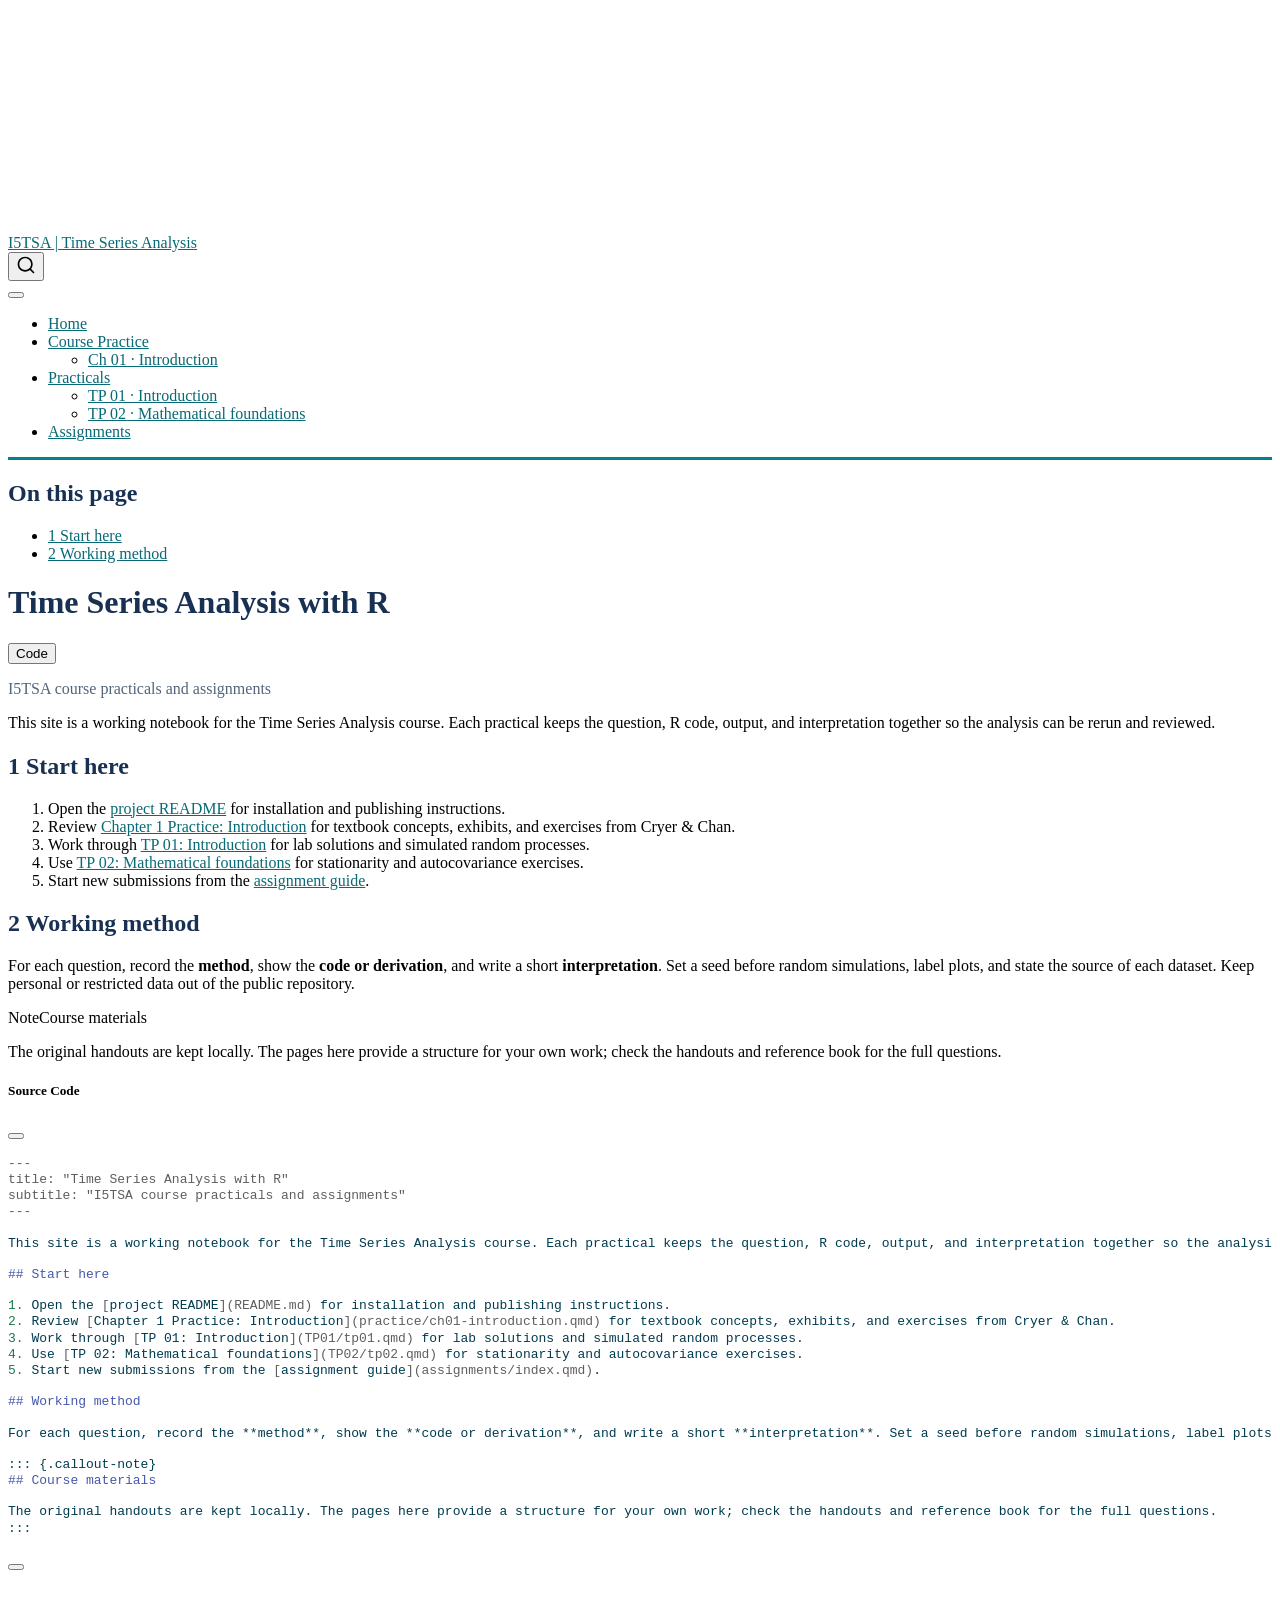
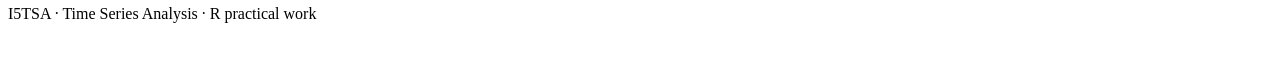
==== index.html @ 9b90600d "Built site for gh-pages" ====
<!DOCTYPE html>
<html xmlns="http://www.w3.org/1999/xhtml" lang="en" xml:lang="en"><head>

<meta charset="utf-8">
<meta name="generator" content="quarto-1.10.19">

<meta name="viewport" content="width=device-width, initial-scale=1.0, user-scalable=yes">


<title>Time Series Analysis with R – I5TSA | Time Series Analysis</title>
<style>
/* Default styles provided by pandoc.
** See https://pandoc.org/MANUAL.html#variables-for-html for config info.
*/
span.smallcaps{font-variant: small-caps;}
div.columns{display: flex; gap: 1.5em;}
div.column{flex: auto;}
@media screen {
div.columns{gap: min(4vw, 1.5em);}
div.column{overflow-x: auto;}
}
div.hanging-indent{margin-left: 1.5em; text-indent: -1.5em;}
ul.task-list{list-style: none;}
ul.task-list li input[type="checkbox"] {
  width: 0.8em;
  margin: 0 0.8em 0.2em -1em; /* quarto-specific, see https://github.com/quarto-dev/quarto-cli/issues/4556 */ 
  vertical-align: middle;
}
/* CSS for syntax highlighting */
html { -webkit-text-size-adjust: 100%; }
pre > code.sourceCode { white-space: pre; position: relative; }
pre > code.sourceCode > span { display: inline-block; line-height: 1.25; }
pre > code.sourceCode > span:empty { height: 1.2em; }
.sourceCode { overflow: visible; }
code.sourceCode > span { color: inherit; text-decoration: inherit; }
div.sourceCode { margin: 1em 0; }
pre.sourceCode { margin: 0; }
@media screen {
div.sourceCode { overflow: auto; }
}
@media print {
pre > code.sourceCode { white-space: pre-wrap; }
pre > code.sourceCode > span { text-indent: -5em; padding-left: 5em; }
}
pre.numberSource code
  { counter-reset: source-line 0; }
pre.numberSource code > span
  { position: relative; left: -4em; counter-increment: source-line; }
pre.numberSource code > span > a:first-child::before
  { content: counter(source-line);
    position: relative; left: -1em; text-align: right; vertical-align: baseline;
    border: none; display: inline-block;
    -webkit-touch-callout: none; -webkit-user-select: none;
    -khtml-user-select: none; -moz-user-select: none;
    -ms-user-select: none; user-select: none;
    padding: 0 4px; width: 4em;
  }
pre.numberSource { margin-left: 3em;  padding-left: 4px; }
div.sourceCode
  {   }
@media screen {
pre > code.sourceCode > span > a:first-child::before { text-decoration: underline; }
}
</style>


<script src="site_libs/quarto-nav/quarto-nav.js"></script>
<script src="site_libs/quarto-nav/headroom.min.js"></script>
<script src="site_libs/clipboard/clipboard.min.js"></script>
<script src="site_libs/quarto-search/autocomplete.umd.js"></script>
<script src="site_libs/quarto-search/fuse.min.js"></script>
<script src="site_libs/quarto-search/quarto-search.js"></script>
<meta name="quarto:offset" content="./">
<script src="site_libs/quarto-html/quarto.js" type="module"></script>
<script src="site_libs/quarto-html/tabsets/tabsets.js" type="module"></script>
<script src="site_libs/quarto-html/popper.min.js"></script>
<script src="site_libs/quarto-html/tippy.umd.min.js"></script>
<script src="site_libs/quarto-html/anchor.min.js"></script>
<link href="site_libs/quarto-html/tippy.css" rel="stylesheet">
<link href="site_libs/quarto-html/quarto-syntax-highlighting-bf27225e3a48a9273f3daa8f8e829971.css" rel="stylesheet" id="quarto-text-highlighting-styles">
<script src="site_libs/bootstrap/bootstrap.min.js"></script>
<link href="site_libs/bootstrap/bootstrap-icons.css" rel="stylesheet">
<link href="site_libs/bootstrap/bootstrap-55617497126496852ff9f5a59253c640.min.css" rel="stylesheet" append-hash="true" id="quarto-bootstrap" data-mode="light">
<script id="quarto-search-options" type="application/json">{
  "location": "navbar",
  "copy-button": false,
  "collapse-after": 3,
  "panel-placement": "end",
  "type": "overlay",
  "limit": 50,
  "keyboard-shortcut": [
    "f",
    "/",
    "s"
  ],
  "show-item-context": false,
  "language": {
    "search-no-results-text": "No results",
    "search-matching-documents-text": "matching documents",
    "search-copy-link-title": "Copy link to search",
    "search-hide-matches-text": "Hide additional matches",
    "search-more-match-text": "more match in this document",
    "search-more-matches-text": "more matches in this document",
    "search-clear-button-title": "Clear",
    "search-text-placeholder": "",
    "search-detached-cancel-button-title": "Cancel",
    "search-submit-button-title": "Submit",
    "search-label": "Search"
  }
}</script>


<link rel="stylesheet" href="styles.css">
</head>

<body class="nav-fixed quarto-light">

<div id="quarto-search-results"></div>
  <header id="quarto-header" class="headroom fixed-top">
    <nav class="navbar navbar-expand-lg " data-bs-theme="dark">
      <div class="navbar-container container-fluid">
      <div class="navbar-brand-container mx-auto">
    <a class="navbar-brand" href="./index.html">
    <span class="navbar-title">I5TSA | Time Series Analysis</span>
    </a>
  </div>
            <div id="quarto-search" class="" title="Search"></div>
          <button class="navbar-toggler" type="button" data-bs-toggle="collapse" data-bs-target="#navbarCollapse" aria-controls="navbarCollapse" role="menu" aria-expanded="false" aria-label="Toggle navigation" onclick="if (window.quartoToggleHeadroom) { window.quartoToggleHeadroom(); }">
  <span class="navbar-toggler-icon"></span>
</button>
          <div class="collapse navbar-collapse" id="navbarCollapse">
            <ul class="navbar-nav navbar-nav-scroll me-auto">
  <li class="nav-item">
    <a class="nav-link active" href="./index.html" aria-current="page"> 
<span class="menu-text">Home</span></a>
  </li>  
  <li class="nav-item dropdown ">
    <a class="nav-link dropdown-toggle" href="#" id="nav-menu-course-practice" role="link" data-bs-toggle="dropdown" aria-expanded="false">
 <span class="menu-text">Course Practice</span>
    </a>
    <ul class="dropdown-menu" aria-labelledby="nav-menu-course-practice">    
        <li>
    <a class="dropdown-item" href="./practice/ch01-introduction.html">
 <span class="dropdown-text">Ch 01 · Introduction</span></a>
  </li>  
    </ul>
  </li>
  <li class="nav-item dropdown ">
    <a class="nav-link dropdown-toggle" href="#" id="nav-menu-practicals" role="link" data-bs-toggle="dropdown" aria-expanded="false">
 <span class="menu-text">Practicals</span>
    </a>
    <ul class="dropdown-menu" aria-labelledby="nav-menu-practicals">    
        <li>
    <a class="dropdown-item" href="./TP01/tp01.html">
 <span class="dropdown-text">TP 01 · Introduction</span></a>
  </li>  
        <li>
    <a class="dropdown-item" href="./TP02/tp02.html">
 <span class="dropdown-text">TP 02 · Mathematical foundations</span></a>
  </li>  
    </ul>
  </li>
  <li class="nav-item">
    <a class="nav-link" href="./assignments/index.html"> 
<span class="menu-text">Assignments</span></a>
  </li>  
</ul>
          </div> <!-- /navcollapse -->
            <div class="quarto-navbar-tools">
</div>
      </div> <!-- /container-fluid -->
    </nav>
</header>
<!-- content -->
<div id="quarto-content" class="quarto-container page-columns page-rows-contents page-layout-article page-navbar">
<!-- sidebar -->
<!-- margin-sidebar -->
    <div id="quarto-margin-sidebar" class="sidebar margin-sidebar">
        <nav id="TOC" role="doc-toc" class="toc-active">
    <h2 id="toc-title">On this page</h2>
   
  <ul>
  <li><a href="#start-here" id="toc-start-here" class="nav-link active" data-scroll-target="#start-here"><span class="header-section-number">1</span> Start here</a></li>
  <li><a href="#working-method" id="toc-working-method" class="nav-link" data-scroll-target="#working-method"><span class="header-section-number">2</span> Working method</a></li>
  </ul>
</nav>
    </div>
<!-- main -->
<main class="content" id="quarto-document-content">

<header id="title-block-header" class="quarto-title-block default">
<div class="quarto-title">
<div class="quarto-title-block"><div><h1 class="title">Time Series Analysis with R</h1><button type="button" class="btn code-tools-button" id="quarto-code-tools-source"><i class="bi"></i> Code</button></div></div>
<p class="subtitle lead">I5TSA course practicals and assignments</p>
</div>



<div class="quarto-title-meta">

    
  
    
  </div>
  


</header>


<p>This site is a working notebook for the Time Series Analysis course. Each practical keeps the question, R code, output, and interpretation together so the analysis can be rerun and reviewed.</p>
<section id="start-here" class="level2" data-number="1">
<h2 data-number="1" class="anchored" data-anchor-id="start-here"><span class="header-section-number">1</span> Start here</h2>
<ol type="1">
<li>Open the <a href="README.md">project README</a> for installation and publishing instructions.</li>
<li>Review <a href="./practice/ch01-introduction.html">Chapter 1 Practice: Introduction</a> for textbook concepts, exhibits, and exercises from Cryer &amp; Chan.</li>
<li>Work through <a href="./TP01/tp01.html">TP 01: Introduction</a> for lab solutions and simulated random processes.</li>
<li>Use <a href="./TP02/tp02.html">TP 02: Mathematical foundations</a> for stationarity and autocovariance exercises.</li>
<li>Start new submissions from the <a href="./assignments/index.html">assignment guide</a>.</li>
</ol>
</section>
<section id="working-method" class="level2" data-number="2">
<h2 data-number="2" class="anchored" data-anchor-id="working-method"><span class="header-section-number">2</span> Working method</h2>
<p>For each question, record the <strong>method</strong>, show the <strong>code or derivation</strong>, and write a short <strong>interpretation</strong>. Set a seed before random simulations, label plots, and state the source of each dataset. Keep personal or restricted data out of the public repository.</p>
<div class="callout callout-style-default callout-note callout-titled">
<div class="callout-header d-flex align-content-center">
<div class="callout-icon-container">
<i class="callout-icon"></i>
</div>
<div class="callout-title-container flex-fill">
<span class="screen-reader-only">Note</span>Course materials
</div>
</div>
<div class="callout-body-container callout-body">
<p>The original handouts are kept locally. The pages here provide a structure for your own work; check the handouts and reference book for the full questions.</p>
</div>
</div>


<!-- -->

</section>

</main> <!-- /main -->
<script id="quarto-html-after-body" type="application/javascript">
  window.document.addEventListener("DOMContentLoaded", function (event) {
    const icon = "";
    const anchorJS = new window.AnchorJS();
    anchorJS.options = {
      placement: 'right',
      icon: icon
    };
    anchorJS.add('.anchored');
    const isCodeAnnotation = (el) => {
      for (const clz of el.classList) {
        if (clz.startsWith('code-annotation-')) {                     
          return true;
        }
      }
      return false;
    }
    const onCopySuccess = function(e) {
      // button target
      const button = e.trigger;
      // don't keep focus
      button.blur();
      // flash "checked"
      button.classList.add('code-copy-button-checked');
      var currentTitle = button.getAttribute("title");
      button.setAttribute("title", "Copied!");
      let tooltip;
      if (window.bootstrap) {
        button.setAttribute("data-bs-toggle", "tooltip");
        button.setAttribute("data-bs-placement", "left");
        button.setAttribute("data-bs-title", "Copied!");
        tooltip = new bootstrap.Tooltip(button, 
          { trigger: "manual", 
            customClass: "code-copy-button-tooltip",
            offset: [0, -8]});
        tooltip.show();    
      }
      setTimeout(function() {
        if (tooltip) {
          tooltip.hide();
          button.removeAttribute("data-bs-title");
          button.removeAttribute("data-bs-toggle");
          button.removeAttribute("data-bs-placement");
        }
        button.setAttribute("title", currentTitle);
        button.classList.remove('code-copy-button-checked');
      }, 1000);
      // clear code selection
      e.clearSelection();
    }
    const getTextToCopy = function(trigger) {
      const outerScaffold = trigger.parentElement.cloneNode(true);
      const codeEl = outerScaffold.querySelector('code');
      for (const childEl of codeEl.children) {
        if (isCodeAnnotation(childEl)) {
          childEl.remove();
        }
      }
      return codeEl.innerText;
    }
    const clipboard = new window.ClipboardJS('.code-copy-button:not([data-in-quarto-modal])', {
      text: getTextToCopy
    });
    clipboard.on('success', onCopySuccess);
    if (window.document.getElementById('quarto-embedded-source-code-modal')) {
      const clipboardModal = new window.ClipboardJS('.code-copy-button[data-in-quarto-modal]', {
        text: getTextToCopy,
        container: window.document.getElementById('quarto-embedded-source-code-modal')
      });
      clipboardModal.on('success', onCopySuccess);
    }
    const viewSource = window.document.getElementById('quarto-view-source') ||
                       window.document.getElementById('quarto-code-tools-source');
    if (viewSource) {
      const sourceUrl = viewSource.getAttribute("data-quarto-source-url");
      viewSource.addEventListener("click", function(e) {
        if (sourceUrl) {
          // rstudio viewer pane
          if (/\bcapabilities=\b/.test(window.location)) {
            window.open(sourceUrl);
          } else {
            window.location.href = sourceUrl;
          }
        } else {
          const modal = new bootstrap.Modal(document.getElementById('quarto-embedded-source-code-modal'));
          modal.show();
        }
        return false;
      });
    }
    function toggleCodeHandler(show) {
      return function(e) {
        const cellDetails = window.document.querySelectorAll(".cell details.code-fold");
        for (let i=0; i<cellDetails.length; i++) {
          const details = cellDetails[i];
          if (show) {
            details.open = true;
          } else {
            details.removeAttribute("open");
          }
        }
        const cellCodeDivs = window.document.querySelectorAll(".cell div.sourceCode.cell-code");
        const fromCls = show ? "hidden" : "unhidden";
        const toCls = show ? "unhidden" : "hidden";
        for (let i=0; i<cellCodeDivs.length; i++) {
          const codeDiv = cellCodeDivs[i];
          if (codeDiv.classList.contains(fromCls)) {
            codeDiv.classList.remove(fromCls);
            codeDiv.classList.add(toCls);
          } 
        }
        return false;
      }
    }
    const hideAllCode = window.document.getElementById("quarto-hide-all-code");
    if (hideAllCode) {
      hideAllCode.addEventListener("click", toggleCodeHandler(false));
    }
    const showAllCode = window.document.getElementById("quarto-show-all-code");
    if (showAllCode) {
      showAllCode.addEventListener("click", toggleCodeHandler(true));
    }
      var localhostRegex = new RegExp(/^(?:http|https):\/\/localhost\:?[0-9]*\//);
      var mailtoRegex = new RegExp(/^mailto:/);
        var filterRegex = new RegExp('/' + window.location.host + '/');
      var isInternal = (href) => {
          return filterRegex.test(href) || localhostRegex.test(href) || mailtoRegex.test(href);
      }
      // Inspect non-navigation links and adorn them if external
     var links = window.document.querySelectorAll('a[href]:not(.nav-link):not(.navbar-brand):not(.toc-action):not(.sidebar-link):not(.sidebar-item-toggle):not(.pagination-link):not(.no-external):not([aria-hidden]):not(.dropdown-item):not(.quarto-navigation-tool):not(.about-link)');
      for (var i=0; i<links.length; i++) {
        const link = links[i];
        if (!isInternal(link.href)) {
          // undo the damage that might have been done by quarto-nav.js in the case of
          // links that we want to consider external
          if (link.dataset.originalHref !== undefined) {
            link.href = link.dataset.originalHref;
          }
            // target, if specified
            link.setAttribute("target", "_blank");
            if (link.getAttribute("rel") === null) {
              link.setAttribute("rel", "noopener");
            }
        }
      }
    function tippyHover(el, contentFn, onTriggerFn, onUntriggerFn) {
      const config = {
        allowHTML: true,
        maxWidth: 500,
        delay: 100,
        arrow: false,
        appendTo: function(el) {
            return el.parentElement;
        },
        interactive: true,
        interactiveBorder: 10,
        theme: 'quarto',
        placement: 'bottom-start',
      };
      if (contentFn) {
        config.content = contentFn;
      }
      if (onTriggerFn) {
        config.onTrigger = onTriggerFn;
      }
      if (onUntriggerFn) {
        config.onUntrigger = onUntriggerFn;
      }
      window.tippy(el, config); 
    }
    const noterefs = window.document.querySelectorAll('a[role="doc-noteref"]');
    for (var i=0; i<noterefs.length; i++) {
      const ref = noterefs[i];
      tippyHover(ref, function() {
        // use id or data attribute instead here
        let href = ref.getAttribute('data-footnote-href') || ref.getAttribute('href');
        try { href = new URL(href).hash; } catch {}
        const id = href.replace(/^#\/?/, "");
        const note = window.document.getElementById(id);
        if (note) {
          return note.innerHTML;
        } else {
          return "";
        }
      });
    }
    const xrefs = window.document.querySelectorAll('a.quarto-xref');
    const processXRef = (id, note) => {
      // Strip column container classes
      const stripColumnClz = (el) => {
        el.classList.remove("page-full", "page-columns");
        if (el.children) {
          for (const child of el.children) {
            stripColumnClz(child);
          }
        }
      }
      stripColumnClz(note)
      if (id === null || id.startsWith('sec-')) {
        // Special case sections, only their first couple elements
        const container = document.createElement("div");
        if (note.children && note.children.length > 2) {
          container.appendChild(note.children[0].cloneNode(true));
          for (let i = 1; i < note.children.length; i++) {
            const child = note.children[i];
            if (child.tagName === "P" && child.innerText === "") {
              continue;
            } else {
              container.appendChild(child.cloneNode(true));
              break;
            }
          }
          if (window.Quarto?.typesetMath) {
            window.Quarto.typesetMath(container);
          }
          return container.innerHTML
        } else {
          if (window.Quarto?.typesetMath) {
            window.Quarto.typesetMath(note);
          }
          return note.innerHTML;
        }
      } else {
        // Remove any anchor links if they are present
        const anchorLink = note.querySelector('a.anchorjs-link');
        if (anchorLink) {
          anchorLink.remove();
        }
        if (window.Quarto?.typesetMath) {
          window.Quarto.typesetMath(note);
        }
        if (note.classList.contains("callout")) {
          return note.outerHTML;
        } else {
          return note.innerHTML;
        }
      }
    }
    for (var i=0; i<xrefs.length; i++) {
      const xref = xrefs[i];
      tippyHover(xref, undefined, function(instance) {
        instance.disable();
        let url = xref.getAttribute('href');
        let hash = undefined; 
        if (url.startsWith('#')) {
          hash = url;
        } else {
          try { hash = new URL(url).hash; } catch {}
        }
        if (hash) {
          const id = hash.replace(/^#\/?/, "");
          const note = window.document.getElementById(id);
          if (note !== null) {
            try {
              const html = processXRef(id, note.cloneNode(true));
              instance.setContent(html);
            } finally {
              instance.enable();
              instance.show();
            }
          } else {
            // See if we can fetch this
            fetch(url.split('#')[0])
            .then(res => res.text())
            .then(html => {
              const parser = new DOMParser();
              const htmlDoc = parser.parseFromString(html, "text/html");
              const note = htmlDoc.getElementById(id);
              if (note !== null) {
                const html = processXRef(id, note);
                instance.setContent(html);
              } 
            }).finally(() => {
              instance.enable();
              instance.show();
            });
          }
        } else {
          // See if we can fetch a full url (with no hash to target)
          // This is a special case and we should probably do some content thinning / targeting
          fetch(url)
          .then(res => res.text())
          .then(html => {
            const parser = new DOMParser();
            const htmlDoc = parser.parseFromString(html, "text/html");
            const note = htmlDoc.querySelector('main.content');
            if (note !== null) {
              // This should only happen for chapter cross references
              // (since there is no id in the URL)
              // remove the first header
              if (note.children.length > 0 && note.children[0].tagName === "HEADER") {
                note.children[0].remove();
              }
              const html = processXRef(null, note);
              instance.setContent(html);
            } 
          }).finally(() => {
            instance.enable();
            instance.show();
          });
        }
      }, function(instance) {
      });
    }
        let selectedAnnoteEl;
        const selectorForAnnotation = ( cell, annotation) => {
          let cellAttr = 'data-code-cell="' + cell + '"';
          let lineAttr = 'data-code-annotation="' +  annotation + '"';
          const selector = 'span[' + cellAttr + '][' + lineAttr + ']';
          return selector;
        }
        const selectCodeLines = (annoteEl) => {
          const doc = window.document;
          const targetCell = annoteEl.getAttribute("data-target-cell");
          const targetAnnotation = annoteEl.getAttribute("data-target-annotation");
          const annoteSpan = window.document.querySelector(selectorForAnnotation(targetCell, targetAnnotation));
          const lines = annoteSpan.getAttribute("data-code-lines").split(",");
          const lineIds = lines.map((line) => {
            return targetCell + "-" + line;
          })
          let top = null;
          let height = null;
          let parent = null;
          if (lineIds.length > 0) {
              //compute the position of the single el (top and bottom and make a div)
              const el = window.document.getElementById(lineIds[0]);
              top = el.offsetTop;
              height = el.offsetHeight;
              parent = el.parentElement.parentElement;
            if (lineIds.length > 1) {
              const lastEl = window.document.getElementById(lineIds[lineIds.length - 1]);
              const bottom = lastEl.offsetTop + lastEl.offsetHeight;
              height = bottom - top;
            }
            if (top !== null && height !== null && parent !== null) {
              // cook up a div (if necessary) and position it 
              let div = window.document.getElementById("code-annotation-line-highlight");
              if (div === null) {
                div = window.document.createElement("div");
                div.setAttribute("id", "code-annotation-line-highlight");
                div.style.position = 'absolute';
                parent.appendChild(div);
              }
              div.style.top = top - 2 + "px";
              div.style.height = height + 4 + "px";
              div.style.left = 0;
              let gutterDiv = window.document.getElementById("code-annotation-line-highlight-gutter");
              if (gutterDiv === null) {
                gutterDiv = window.document.createElement("div");
                gutterDiv.setAttribute("id", "code-annotation-line-highlight-gutter");
                gutterDiv.style.position = 'absolute';
                const codeCell = window.document.getElementById(targetCell);
                const gutter = codeCell.querySelector('.code-annotation-gutter');
                gutter.appendChild(gutterDiv);
              }
              gutterDiv.style.top = top - 2 + "px";
              gutterDiv.style.height = height + 4 + "px";
            }
            selectedAnnoteEl = annoteEl;
          }
        };
        const unselectCodeLines = () => {
          const elementsIds = ["code-annotation-line-highlight", "code-annotation-line-highlight-gutter"];
          elementsIds.forEach((elId) => {
            const div = window.document.getElementById(elId);
            if (div) {
              div.remove();
            }
          });
          selectedAnnoteEl = undefined;
        };
          // Handle positioning of the toggle
      window.addEventListener(
        "resize",
        throttle(() => {
          elRect = undefined;
          if (selectedAnnoteEl) {
            selectCodeLines(selectedAnnoteEl);
          }
        }, 10)
      );
      function throttle(fn, ms) {
      let throttle = false;
      let timer;
        return (...args) => {
          if(!throttle) { // first call gets through
              fn.apply(this, args);
              throttle = true;
          } else { // all the others get throttled
              if(timer) clearTimeout(timer); // cancel #2
              timer = setTimeout(() => {
                fn.apply(this, args);
                timer = throttle = false;
              }, ms);
          }
        };
      }
        // Attach click handler to the DT
        const annoteDls = window.document.querySelectorAll('dt[data-target-cell]');
        for (const annoteDlNode of annoteDls) {
          annoteDlNode.addEventListener('click', (event) => {
            const clickedEl = event.target;
            if (clickedEl !== selectedAnnoteEl) {
              unselectCodeLines();
              const activeEl = window.document.querySelector('dt[data-target-cell].code-annotation-active');
              if (activeEl) {
                activeEl.classList.remove('code-annotation-active');
              }
              selectCodeLines(clickedEl);
              clickedEl.classList.add('code-annotation-active');
            } else {
              // Unselect the line
              unselectCodeLines();
              clickedEl.classList.remove('code-annotation-active');
            }
          });
        }
    const findCites = (el) => {
      const parentEl = el.parentElement;
      if (parentEl) {
        const cites = parentEl.dataset.cites;
        if (cites) {
          return {
            el,
            cites: cites.split(' ')
          };
        } else {
          return findCites(el.parentElement)
        }
      } else {
        return undefined;
      }
    };
    var bibliorefs = window.document.querySelectorAll('a[role="doc-biblioref"]');
    for (var i=0; i<bibliorefs.length; i++) {
      const ref = bibliorefs[i];
      const citeInfo = findCites(ref);
      if (citeInfo) {
        tippyHover(citeInfo.el, function() {
          var popup = window.document.createElement('div');
          citeInfo.cites.forEach(function(cite) {
            var citeDiv = window.document.createElement('div');
            citeDiv.classList.add('hanging-indent');
            citeDiv.classList.add('csl-entry');
            var biblioDiv = window.document.getElementById('ref-' + cite);
            if (biblioDiv) {
              citeDiv.innerHTML = biblioDiv.innerHTML;
            }
            popup.appendChild(citeDiv);
          });
          return popup.innerHTML;
        });
      }
    }
  });
  </script><div class="modal fade" id="quarto-embedded-source-code-modal" tabindex="-1" aria-labelledby="quarto-embedded-source-code-modal-label" aria-hidden="true"><div class="modal-dialog modal-dialog-scrollable"><div class="modal-content"><div class="modal-header"><h5 class="modal-title" id="quarto-embedded-source-code-modal-label">Source Code</h5><button class="btn-close" data-bs-dismiss="modal"></button></div><div class="modal-body"><div class="">
<div class="code-copy-outer-scaffold"><div class="sourceCode" id="cb1" data-shortcodes="false"><pre class="sourceCode markdown code-with-copy"><code class="sourceCode markdown"><span id="cb1-1"><a href="#cb1-1" aria-hidden="true" tabindex="-1"></a><span class="co">---</span></span>
<span id="cb1-2"><a href="#cb1-2" aria-hidden="true" tabindex="-1"></a><span class="an">title:</span><span class="co"> "Time Series Analysis with R"</span></span>
<span id="cb1-3"><a href="#cb1-3" aria-hidden="true" tabindex="-1"></a><span class="an">subtitle:</span><span class="co"> "I5TSA course practicals and assignments"</span></span>
<span id="cb1-4"><a href="#cb1-4" aria-hidden="true" tabindex="-1"></a><span class="co">---</span></span>
<span id="cb1-5"><a href="#cb1-5" aria-hidden="true" tabindex="-1"></a></span>
<span id="cb1-6"><a href="#cb1-6" aria-hidden="true" tabindex="-1"></a>This site is a working notebook for the Time Series Analysis course. Each practical keeps the question, R code, output, and interpretation together so the analysis can be rerun and reviewed.</span>
<span id="cb1-7"><a href="#cb1-7" aria-hidden="true" tabindex="-1"></a></span>
<span id="cb1-8"><a href="#cb1-8" aria-hidden="true" tabindex="-1"></a><span class="fu">## Start here</span></span>
<span id="cb1-9"><a href="#cb1-9" aria-hidden="true" tabindex="-1"></a></span>
<span id="cb1-10"><a href="#cb1-10" aria-hidden="true" tabindex="-1"></a><span class="ss">1. </span>Open the <span class="co">[</span><span class="ot">project README</span><span class="co">](README.md)</span> for installation and publishing instructions.</span>
<span id="cb1-11"><a href="#cb1-11" aria-hidden="true" tabindex="-1"></a><span class="ss">2. </span>Review <span class="co">[</span><span class="ot">Chapter 1 Practice: Introduction</span><span class="co">](practice/ch01-introduction.qmd)</span> for textbook concepts, exhibits, and exercises from Cryer &amp; Chan.</span>
<span id="cb1-12"><a href="#cb1-12" aria-hidden="true" tabindex="-1"></a><span class="ss">3. </span>Work through <span class="co">[</span><span class="ot">TP 01: Introduction</span><span class="co">](TP01/tp01.qmd)</span> for lab solutions and simulated random processes.</span>
<span id="cb1-13"><a href="#cb1-13" aria-hidden="true" tabindex="-1"></a><span class="ss">4. </span>Use <span class="co">[</span><span class="ot">TP 02: Mathematical foundations</span><span class="co">](TP02/tp02.qmd)</span> for stationarity and autocovariance exercises.</span>
<span id="cb1-14"><a href="#cb1-14" aria-hidden="true" tabindex="-1"></a><span class="ss">5. </span>Start new submissions from the <span class="co">[</span><span class="ot">assignment guide</span><span class="co">](assignments/index.qmd)</span>.</span>
<span id="cb1-15"><a href="#cb1-15" aria-hidden="true" tabindex="-1"></a></span>
<span id="cb1-16"><a href="#cb1-16" aria-hidden="true" tabindex="-1"></a><span class="fu">## Working method</span></span>
<span id="cb1-17"><a href="#cb1-17" aria-hidden="true" tabindex="-1"></a></span>
<span id="cb1-18"><a href="#cb1-18" aria-hidden="true" tabindex="-1"></a>For each question, record the **method**, show the **code or derivation**, and write a short **interpretation**. Set a seed before random simulations, label plots, and state the source of each dataset. Keep personal or restricted data out of the public repository.</span>
<span id="cb1-19"><a href="#cb1-19" aria-hidden="true" tabindex="-1"></a></span>
<span id="cb1-20"><a href="#cb1-20" aria-hidden="true" tabindex="-1"></a>::: {.callout-note}</span>
<span id="cb1-21"><a href="#cb1-21" aria-hidden="true" tabindex="-1"></a><span class="fu">## Course materials</span></span>
<span id="cb1-22"><a href="#cb1-22" aria-hidden="true" tabindex="-1"></a></span>
<span id="cb1-23"><a href="#cb1-23" aria-hidden="true" tabindex="-1"></a>The original handouts are kept locally. The pages here provide a structure for your own work; check the handouts and reference book for the full questions.</span>
<span id="cb1-24"><a href="#cb1-24" aria-hidden="true" tabindex="-1"></a>:::</span></code></pre></div><button title="Copy to Clipboard" class="code-copy-button" data-in-quarto-modal=""><i class="bi"></i></button></div>
</div></div></div></div></div>
</div> <!-- /content -->
<footer class="footer">
  <div class="nav-footer">
    <div class="nav-footer-left">
      &nbsp;
    </div>   
    <div class="nav-footer-center">
<p>I5TSA · Time Series Analysis · R practical work</p>
</div>
    <div class="nav-footer-right">
      &nbsp;
    </div>
  </div>
</footer>




</body></html>
---- site_libs/quarto-html/tippy.css ----
.tippy-box[data-animation=fade][data-state=hidden]{opacity:0}[data-tippy-root]{max-width:calc(100vw - 10px)}.tippy-box{position:relative;background-color:#333;color:#fff;border-radius:4px;font-size:14px;line-height:1.4;white-space:normal;outline:0;transition-property:transform,visibility,opacity}.tippy-box[data-placement^=top]>.tippy-arrow{bottom:0}.tippy-box[data-placement^=top]>.tippy-arrow:before{bottom:-7px;left:0;border-width:8px 8px 0;border-top-color:initial;transform-origin:center top}.tippy-box[data-placement^=bottom]>.tippy-arrow{top:0}.tippy-box[data-placement^=bottom]>.tippy-arrow:before{top:-7px;left:0;border-width:0 8px 8px;border-bottom-color:initial;transform-origin:center bottom}.tippy-box[data-placement^=left]>.tippy-arrow{right:0}.tippy-box[data-placement^=left]>.tippy-arrow:before{border-width:8px 0 8px 8px;border-left-color:initial;right:-7px;transform-origin:center left}.tippy-box[data-placement^=right]>.tippy-arrow{left:0}.tippy-box[data-placement^=right]>.tippy-arrow:before{left:-7px;border-width:8px 8px 8px 0;border-right-color:initial;transform-origin:center right}.tippy-box[data-inertia][data-state=visible]{transition-timing-function:cubic-bezier(.54,1.5,.38,1.11)}.tippy-arrow{width:16px;height:16px;color:#333}.tippy-arrow:before{content:"";position:absolute;border-color:transparent;border-style:solid}.tippy-content{position:relative;padding:5px 9px;z-index:1}
---- site_libs/quarto-html/quarto-syntax-highlighting-bf27225e3a48a9273f3daa8f8e829971.css ----
/* quarto syntax highlight colors */
:root {
  --quarto-hl-ot-color: #003B4F;
  --quarto-hl-at-color: #657422;
  --quarto-hl-ss-color: #20794D;
  --quarto-hl-an-color: #5E5E5E;
  --quarto-hl-fu-color: #4758AB;
  --quarto-hl-st-color: #20794D;
  --quarto-hl-cf-color: #003B4F;
  --quarto-hl-op-color: #5E5E5E;
  --quarto-hl-er-color: #AD0000;
  --quarto-hl-bn-color: #AD0000;
  --quarto-hl-al-color: #AD0000;
  --quarto-hl-va-color: #111111;
  --quarto-hl-bu-color: inherit;
  --quarto-hl-ex-color: inherit;
  --quarto-hl-pp-color: #AD0000;
  --quarto-hl-in-color: #5E5E5E;
  --quarto-hl-vs-color: #20794D;
  --quarto-hl-wa-color: #5E5E5E;
  --quarto-hl-do-color: #5E5E5E;
  --quarto-hl-im-color: #00769E;
  --quarto-hl-ch-color: #20794D;
  --quarto-hl-dt-color: #AD0000;
  --quarto-hl-fl-color: #AD0000;
  --quarto-hl-co-color: #5E5E5E;
  --quarto-hl-cv-color: #5E5E5E;
  --quarto-hl-cn-color: #8f5902;
  --quarto-hl-sc-color: #5E5E5E;
  --quarto-hl-dv-color: #AD0000;
  --quarto-hl-kw-color: #003B4F;
}

/* other quarto variables */
:root {
  --quarto-font-monospace: SFMono-Regular, Menlo, Monaco, Consolas, "Liberation Mono", "Courier New", monospace;
}

/* syntax highlight based on Pandoc's rules */
pre > code.sourceCode > span {
  color: #003B4F;
}

code.sourceCode > span {
  color: #003B4F;
}

div.sourceCode,
div.sourceCode pre.sourceCode {
  color: #003B4F;
}

/* Normal */
code span {
  color: #003B4F;
}

/* Alert */
code span.al {
  color: #AD0000;
  font-style: inherit;
}

/* Annotation */
code span.an {
  color: #5E5E5E;
  font-style: inherit;
}

/* Attribute */
code span.at {
  color: #657422;
  font-style: inherit;
}

/* BaseN */
code span.bn {
  color: #AD0000;
  font-style: inherit;
}

/* BuiltIn */
code span.bu {
  font-style: inherit;
}

/* ControlFlow */
code span.cf {
  color: #003B4F;
  font-weight: bold;
  font-style: inherit;
}

/* Char */
code span.ch {
  color: #20794D;
  font-style: inherit;
}

/* Constant */
code span.cn {
  color: #8f5902;
  font-style: inherit;
}

/* Comment */
code span.co {
  color: #5E5E5E;
  font-style: inherit;
}

/* CommentVar */
code span.cv {
  color: #5E5E5E;
  font-style: italic;
}

/* Documentation */
code span.do {
  color: #5E5E5E;
  font-style: italic;
}

/* DataType */
code span.dt {
  color: #AD0000;
  font-style: inherit;
}

/* DecVal */
code span.dv {
  color: #AD0000;
  font-style: inherit;
}

/* Error */
code span.er {
  color: #AD0000;
  font-style: inherit;
}

/* Extension */
code span.ex {
  font-style: inherit;
}

/* Float */
code span.fl {
  color: #AD0000;
  font-style: inherit;
}

/* Function */
code span.fu {
  color: #4758AB;
  font-style: inherit;
}

/* Import */
code span.im {
  color: #00769E;
  font-style: inherit;
}

/* Information */
code span.in {
  color: #5E5E5E;
  font-style: inherit;
}

/* Keyword */
code span.kw {
  color: #003B4F;
  font-weight: bold;
  font-style: inherit;
}

/* Operator */
code span.op {
  color: #5E5E5E;
  font-style: inherit;
}

/* Other */
code span.ot {
  color: #003B4F;
  font-style: inherit;
}

/* Preprocessor */
code span.pp {
  color: #AD0000;
  font-style: inherit;
}

/* SpecialChar */
code span.sc {
  color: #5E5E5E;
  font-style: inherit;
}

/* SpecialString */
code span.ss {
  color: #20794D;
  font-style: inherit;
}

/* String */
code span.st {
  color: #20794D;
  font-style: inherit;
}

/* Variable */
code span.va {
  color: #111111;
  font-style: inherit;
}

/* VerbatimString */
code span.vs {
  color: #20794D;
  font-style: inherit;
}

/* Warning */
code span.wa {
  color: #5E5E5E;
  font-style: italic;
}

.prevent-inlining {
  content: "</";
}

/*# sourceMappingURL=8be38f48d34c45af72792cbd699585e7.css.map */
---- styles.css ----
:root {
  --course-ink: #183153;
  --course-accent: #087f8c;
}

.navbar {
  border-bottom: 3px solid var(--course-accent);
}

h1, h2, h3 {
  color: var(--course-ink);
}

a {
  color: #076a76;
}

.quarto-title-block .subtitle {
  color: #52657a;
}

table {
  font-size: 0.95rem;
}
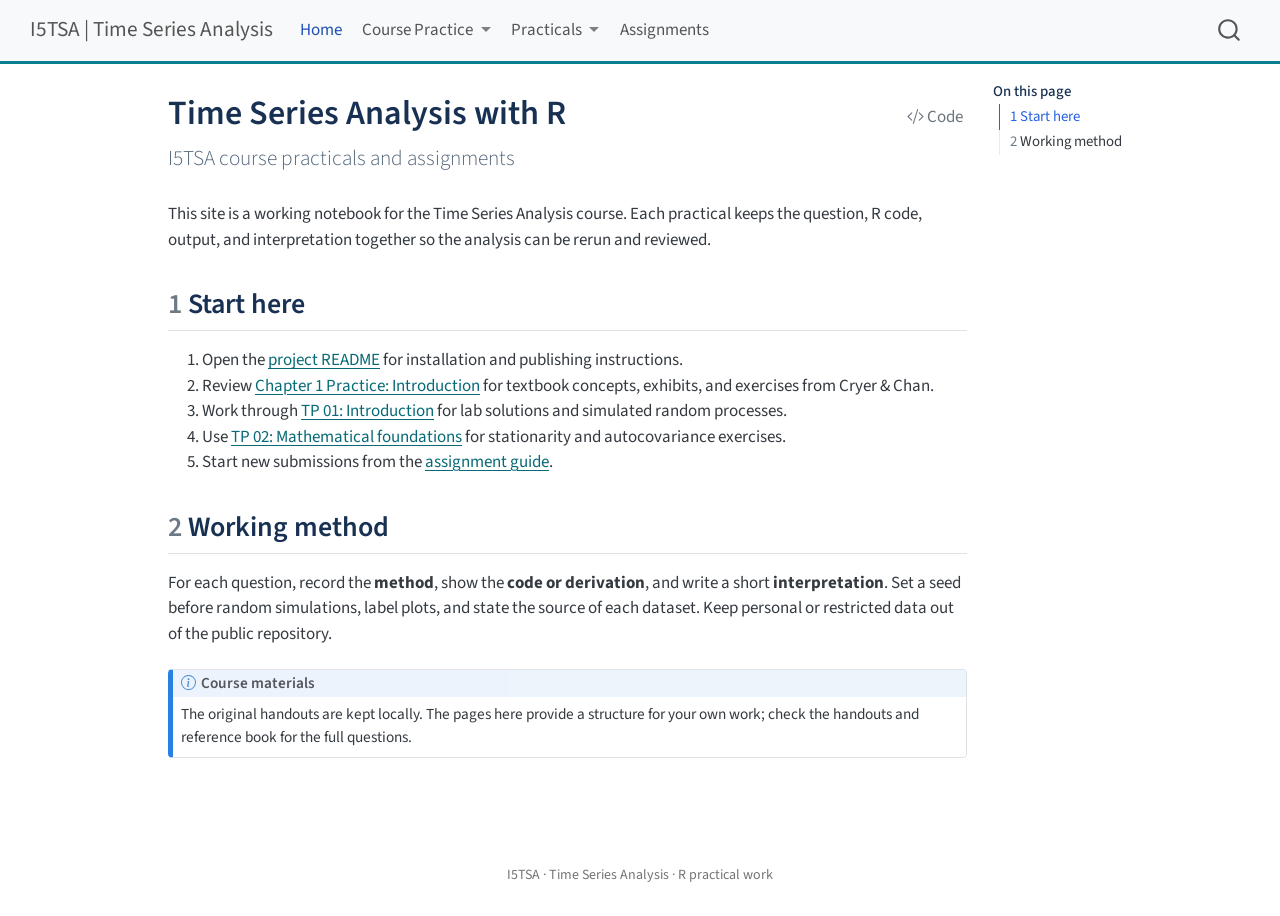
==== commit 0fa961c6: "Built site for gh-pages" ====
--- a/index.html
+++ b/index.html
@@ -80,7 +80,7 @@
 <link href="site_libs/quarto-html/quarto-syntax-highlighting-bf27225e3a48a9273f3daa8f8e829971.css" rel="stylesheet" id="quarto-text-highlighting-styles">
 <script src="site_libs/bootstrap/bootstrap.min.js"></script>
 <link href="site_libs/bootstrap/bootstrap-icons.css" rel="stylesheet">
-<link href="site_libs/bootstrap/bootstrap-55617497126496852ff9f5a59253c640.min.css" rel="stylesheet" append-hash="true" id="quarto-bootstrap" data-mode="light">
+<link href="site_libs/bootstrap/bootstrap-d3c09cf01b9717715406c5b992d80823.min.css" rel="stylesheet" append-hash="true" id="quarto-bootstrap" data-mode="light">
 <script id="quarto-search-options" type="application/json">{
   "location": "navbar",
   "copy-button": false,
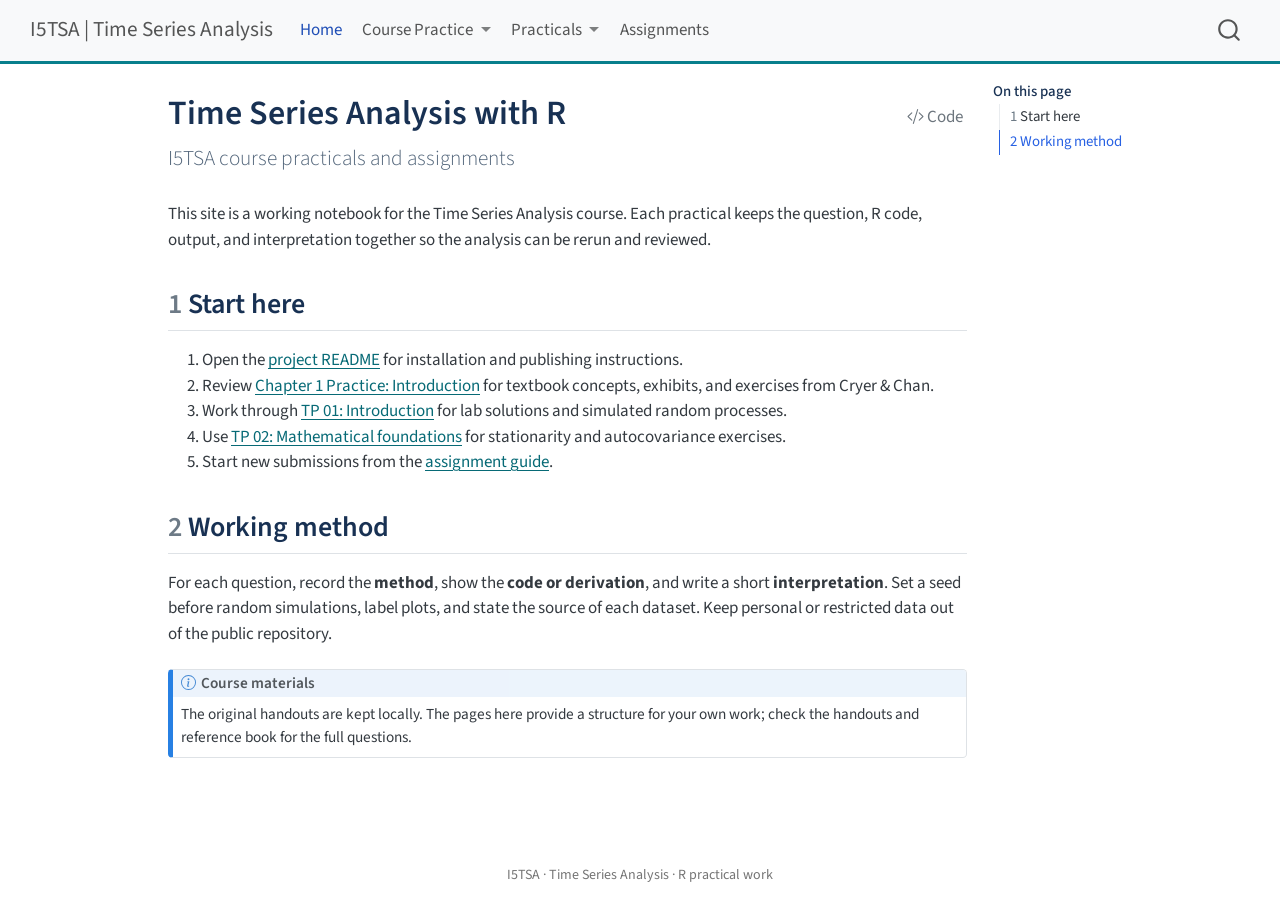
==== commit d8a06183: "Built site for gh-pages" ====
--- a/index.html
+++ b/index.html
@@ -2,7 +2,7 @@
 <html xmlns="http://www.w3.org/1999/xhtml" lang="en" xml:lang="en"><head>
 
 <meta charset="utf-8">
-<meta name="generator" content="quarto-1.10.19">
+<meta name="generator" content="quarto-1.11.9">
 
 <meta name="viewport" content="width=device-width, initial-scale=1.0, user-scalable=yes">
 
@@ -73,14 +73,15 @@
 <meta name="quarto:offset" content="./">
 <script src="site_libs/quarto-html/quarto.js" type="module"></script>
 <script src="site_libs/quarto-html/tabsets/tabsets.js" type="module"></script>
+<script src="site_libs/quarto-html/scrollable-regions/scrollable-regions.js" type="module"></script>
 <script src="site_libs/quarto-html/popper.min.js"></script>
 <script src="site_libs/quarto-html/tippy.umd.min.js"></script>
 <script src="site_libs/quarto-html/anchor.min.js"></script>
 <link href="site_libs/quarto-html/tippy.css" rel="stylesheet">
-<link href="site_libs/quarto-html/quarto-syntax-highlighting-bf27225e3a48a9273f3daa8f8e829971.css" rel="stylesheet" id="quarto-text-highlighting-styles">
+<link href="site_libs/quarto-html/quarto-syntax-highlighting-63b5708e65d6cd79cd7618c58d0c21e7.css" rel="stylesheet" id="quarto-text-highlighting-styles">
 <script src="site_libs/bootstrap/bootstrap.min.js"></script>
 <link href="site_libs/bootstrap/bootstrap-icons.css" rel="stylesheet">
-<link href="site_libs/bootstrap/bootstrap-d3c09cf01b9717715406c5b992d80823.min.css" rel="stylesheet" append-hash="true" id="quarto-bootstrap" data-mode="light">
+<link href="site_libs/bootstrap/bootstrap-b0bacdaee50ff9abb97ae013f25660d1.min.css" rel="stylesheet" append-hash="true" id="quarto-bootstrap" data-mode="light">
 <script id="quarto-search-options" type="application/json">{
   "location": "navbar",
   "copy-button": false,
@@ -113,19 +114,18 @@
 <link rel="stylesheet" href="styles.css">
 </head>
 
-<body class="nav-fixed quarto-light">
+<body class="nav-fixed quarto-light"><a id="quarto-skip-link" class="visually-hidden-focusable" href="#quarto-document-content">Skip to main content</a>
 
 <div id="quarto-search-results"></div>
   <header id="quarto-header" class="headroom fixed-top">
-    <nav class="navbar navbar-expand-lg " data-bs-theme="dark">
+    <nav class="navbar navbar-expand-lg " data-bs-theme="dark" aria-label="Site">
       <div class="navbar-container container-fluid">
       <div class="navbar-brand-container mx-auto">
     <a class="navbar-brand" href="./index.html">
     <span class="navbar-title">I5TSA | Time Series Analysis</span>
     </a>
   </div>
-            <div id="quarto-search" class="" title="Search"></div>
-          <button class="navbar-toggler" type="button" data-bs-toggle="collapse" data-bs-target="#navbarCollapse" aria-controls="navbarCollapse" role="menu" aria-expanded="false" aria-label="Toggle navigation" onclick="if (window.quartoToggleHeadroom) { window.quartoToggleHeadroom(); }">
+          <button class="navbar-toggler" type="button" data-bs-toggle="collapse" data-bs-target="#navbarCollapse" aria-controls="navbarCollapse" aria-expanded="false" aria-label="Toggle navigation" onclick="if (window.quartoToggleHeadroom) { window.quartoToggleHeadroom(); }">
   <span class="navbar-toggler-icon"></span>
 </button>
           <div class="collapse navbar-collapse" id="navbarCollapse">
@@ -142,6 +142,18 @@
         <li>
     <a class="dropdown-item" href="./practice/ch01-introduction.html">
  <span class="dropdown-text">Ch 01 · Introduction</span></a>
+  </li>  
+        <li>
+    <a class="dropdown-item" href="./practice/tsa-empirical-ar.html">
+ <span class="dropdown-text">Ch 04 · Empirical AR(p) Modeling (Lynx)</span></a>
+  </li>  
+        <li>
+    <a class="dropdown-item" href="./practice/tsa-financial-ar.html">
+ <span class="dropdown-text">Ch 05 · Financial AR(p) Modeling (EuStockMarkets)</span></a>
+  </li>  
+        <li>
+    <a class="dropdown-item" href="./practice/Gold_Price_Forecasting.html">
+ <span class="dropdown-text">Gold Price Forecasting (5 Models)</span></a>
   </li>  
     </ul>
   </li>
@@ -168,6 +180,7 @@
           </div> <!-- /navcollapse -->
             <div class="quarto-navbar-tools">
 </div>
+            <div id="quarto-search" class="" title="Search"></div>
       </div> <!-- /container-fluid -->
     </nav>
 </header>
@@ -176,7 +189,7 @@
 <!-- sidebar -->
 <!-- margin-sidebar -->
     <div id="quarto-margin-sidebar" class="sidebar margin-sidebar">
-        <nav id="TOC" role="doc-toc" class="toc-active">
+        <nav id="TOC" role="doc-toc" aria-labelledby="toc-title" class="toc-active">
     <h2 id="toc-title">On this page</h2>
    
   <ul>
@@ -186,7 +199,7 @@
 </nav>
     </div>
 <!-- main -->
-<main class="content" id="quarto-document-content">
+<main class="content" id="quarto-document-content" tabindex="-1">
 
 <header id="title-block-header" class="quarto-title-block default">
 <div class="quarto-title">
@@ -367,11 +380,30 @@
       var localhostRegex = new RegExp(/^(?:http|https):\/\/localhost\:?[0-9]*\//);
       var mailtoRegex = new RegExp(/^mailto:/);
         var filterRegex = new RegExp('/' + window.location.host + '/');
+      const newWindowLabel = "(opens in a new tab)";
+      const newWindowNoteId = "quarto-ext-newwindow-label";
+      // Links reference one hidden label through aria-describedby, so the
+      // announcement never changes their accessible name.
+      var describeNewWindow = (link) => {
+        if (!window.document.getElementById(newWindowNoteId)) {
+          var newWindowNote = window.document.createElement("span");
+          newWindowNote.id = newWindowNoteId;
+          newWindowNote.hidden = true;
+          newWindowNote.textContent = newWindowLabel;
+          window.document.body.appendChild(newWindowNote);
+        }
+        var describedBy = (link.getAttribute("aria-describedby") || "").split(/\s+/).filter(Boolean);
+        if (!describedBy.includes(newWindowNoteId)) {
+          describedBy.push(newWindowNoteId);
+          link.setAttribute("aria-describedby", describedBy.join(" "));
+        }
+      }
       var isInternal = (href) => {
           return filterRegex.test(href) || localhostRegex.test(href) || mailtoRegex.test(href);
       }
       // Inspect non-navigation links and adorn them if external
-     var links = window.document.querySelectorAll('a[href]:not(.nav-link):not(.navbar-brand):not(.toc-action):not(.sidebar-link):not(.sidebar-item-toggle):not(.pagination-link):not(.no-external):not([aria-hidden]):not(.dropdown-item):not(.quarto-navigation-tool):not(.about-link)');
+      window.quartoDecorateExternalLinks = function (root) {
+     var links = (root || window.document).querySelectorAll('a[href]:not(.nav-link):not(.navbar-brand):not(.toc-action):not(.sidebar-link):not(.sidebar-item-toggle):not(.pagination-link):not(.no-external):not([aria-hidden]):not(.dropdown-item):not(.quarto-navigation-tool):not(.about-link)');
       for (var i=0; i<links.length; i++) {
         const link = links[i];
         if (!isInternal(link.href)) {
@@ -385,8 +417,70 @@
             if (link.getAttribute("rel") === null) {
               link.setAttribute("rel", "noopener");
             }
-        }
-      }
+            describeNewWindow(link);
+          if (!link.classList.contains('no-external-icon')) {
+          }
+        }
+      }
+      };
+      window.quartoDecorateExternalLinks(window.document);
+    // Esc closes the popup (WCAG 1.4.13) and focus leaving both trigger and
+    // popup closes it (WCAG 2.4.11); tippy handles neither for interactive popups.
+    const hideOnEscAndFocusOut = {
+      name: 'hideOnEscAndFocusOut',
+      defaultValue: true,
+      fn(instance) {
+        const dismiss = () => {
+          // A show scheduled by the trigger delay would otherwise reopen it
+          instance.clearDelayTimeouts();
+          instance.hide();
+        };
+        const onKeyDown = (event) => {
+          if (event.key !== 'Escape') {
+            return;
+          }
+          // Keep Esc from also reaching page handlers (e.g. reveal.js overview),
+          // except an open reveal.js slide menu, which Esc should close too.
+          // The menu handles keys only when its keyboard option is on.
+          const menuHandlesEsc = window.Reveal?.getPlugin?.('menu')?.isOpen() &&
+            window.Reveal.getConfig().menu?.keyboard !== false;
+          if (!menuHandlesEsc) {
+            event.stopPropagation();
+          }
+          if (instance.popper.contains(window.document.activeElement)) {
+            // Disabled while refocusing so the focus trigger does not reopen it
+            instance.disable();
+            instance.reference.focus();
+            instance.enable();
+          }
+          dismiss();
+        };
+        const onFocusOut = (event) => {
+          const target = event.relatedTarget;
+          if (target && !instance.reference.contains(target) &&
+              !instance.popper.contains(target)) {
+            dismiss();
+          }
+        };
+        // On the trigger too: a click trigger (code-annotations: select) has no
+        // blur handling. Attached for the instance's lifetime so leaving the
+        // trigger also cancels a show still pending on the trigger delay.
+        instance.reference.addEventListener('focusout', onFocusOut);
+        return {
+          onShow() {
+            window.document.addEventListener('keydown', onKeyDown, true);
+            instance.popper.addEventListener('focusout', onFocusOut);
+          },
+          onHide() {
+            window.document.removeEventListener('keydown', onKeyDown, true);
+            instance.popper.removeEventListener('focusout', onFocusOut);
+          },
+          onDestroy() {
+            instance.reference.removeEventListener('focusout', onFocusOut);
+          },
+        };
+      },
+    };
     function tippyHover(el, contentFn, onTriggerFn, onUntriggerFn) {
       const config = {
         allowHTML: true,
@@ -400,6 +494,7 @@
         interactiveBorder: 10,
         theme: 'quarto',
         placement: 'bottom-start',
+        plugins: [hideOnEscAndFocusOut],
       };
       if (contentFn) {
         config.content = contentFn;
@@ -562,44 +657,54 @@
           const lineIds = lines.map((line) => {
             return targetCell + "-" + line;
           })
-          let top = null;
-          let height = null;
-          let parent = null;
+          // Each band is positioned against its own containing block, which is
+          // not the offsetParent of the lines, so place it from client rects.
+          const placeBand = (band, firstEl, lastEl, codeBlock) => {
+            const container = band.offsetParent;
+            if (container === null) {
+              return;
+            }
+            const containerRect = container.getBoundingClientRect();
+            // Reveal.js scales slides with a transform, so convert client
+            // pixels back to the CSS pixels of the container.
+            const scale = containerRect.height / container.offsetHeight || 1;
+            const firstRect = firstEl.getBoundingClientRect();
+            const lastRect = lastEl.getBoundingClientRect();
+            const top = (firstRect.top - containerRect.top) / scale - container.clientTop + container.scrollTop;
+            const height = (lastRect.bottom - firstRect.top) / scale;
+            band.style.top = top - 2 + "px";
+            band.style.height = height + 4 + "px";
+            if (codeBlock) {
+              // Without the copy button wrapper, the containing block is wider
+              // than the code block, so span the code block explicitly.
+              const blockRect = codeBlock.getBoundingClientRect();
+              band.style.left = (blockRect.left - containerRect.left) / scale - container.clientLeft + container.scrollLeft + "px";
+              band.style.width = blockRect.width / scale + "px";
+            }
+          };
           if (lineIds.length > 0) {
-              //compute the position of the single el (top and bottom and make a div)
-              const el = window.document.getElementById(lineIds[0]);
-              top = el.offsetTop;
-              height = el.offsetHeight;
-              parent = el.parentElement.parentElement;
-            if (lineIds.length > 1) {
-              const lastEl = window.document.getElementById(lineIds[lineIds.length - 1]);
-              const bottom = lastEl.offsetTop + lastEl.offsetHeight;
-              height = bottom - top;
-            }
-            if (top !== null && height !== null && parent !== null) {
-              // cook up a div (if necessary) and position it 
-              let div = window.document.getElementById("code-annotation-line-highlight");
-              if (div === null) {
-                div = window.document.createElement("div");
-                div.setAttribute("id", "code-annotation-line-highlight");
-                div.style.position = 'absolute';
-                parent.appendChild(div);
-              }
-              div.style.top = top - 2 + "px";
-              div.style.height = height + 4 + "px";
-              div.style.left = 0;
-              let gutterDiv = window.document.getElementById("code-annotation-line-highlight-gutter");
-              if (gutterDiv === null) {
-                gutterDiv = window.document.createElement("div");
-                gutterDiv.setAttribute("id", "code-annotation-line-highlight-gutter");
-                gutterDiv.style.position = 'absolute';
-                const codeCell = window.document.getElementById(targetCell);
-                const gutter = codeCell.querySelector('.code-annotation-gutter');
-                gutter.appendChild(gutterDiv);
-              }
-              gutterDiv.style.top = top - 2 + "px";
-              gutterDiv.style.height = height + 4 + "px";
-            }
+            const el = window.document.getElementById(lineIds[0]);
+            const lastEl = window.document.getElementById(lineIds[lineIds.length - 1]);
+            const parent = el.parentElement.parentElement;
+            // cook up a div (if necessary) and position it
+            let div = window.document.getElementById("code-annotation-line-highlight");
+            if (div === null) {
+              div = window.document.createElement("div");
+              div.setAttribute("id", "code-annotation-line-highlight");
+              div.style.position = 'absolute';
+              parent.appendChild(div);
+            }
+            placeBand(div, el, lastEl, parent.closest("div.sourceCode") || parent);
+            let gutterDiv = window.document.getElementById("code-annotation-line-highlight-gutter");
+            if (gutterDiv === null) {
+              gutterDiv = window.document.createElement("div");
+              gutterDiv.setAttribute("id", "code-annotation-line-highlight-gutter");
+              gutterDiv.style.position = 'absolute';
+              const codeCell = window.document.getElementById(targetCell);
+              const gutter = codeCell.querySelector('.code-annotation-gutter');
+              gutter.appendChild(gutterDiv);
+            }
+            placeBand(gutterDiv, el, lastEl);
             selectedAnnoteEl = annoteEl;
           }
         };
@@ -697,6 +802,9 @@
       }
     }
   });
+  </script>
+  <script type="application/javascript">
+  window.quartoScrollableRegionsLabels = {"code":"Scrollable code","output":"Scrollable output"};
   </script><div class="modal fade" id="quarto-embedded-source-code-modal" tabindex="-1" aria-labelledby="quarto-embedded-source-code-modal-label" aria-hidden="true"><div class="modal-dialog modal-dialog-scrollable"><div class="modal-content"><div class="modal-header"><h5 class="modal-title" id="quarto-embedded-source-code-modal-label">Source Code</h5><button class="btn-close" data-bs-dismiss="modal"></button></div><div class="modal-body"><div class="">
 <div class="code-copy-outer-scaffold"><div class="sourceCode" id="cb1" data-shortcodes="false"><pre class="sourceCode markdown code-with-copy"><code class="sourceCode markdown"><span id="cb1-1"><a href="#cb1-1" aria-hidden="true" tabindex="-1"></a><span class="co">---</span></span>
 <span id="cb1-2"><a href="#cb1-2" aria-hidden="true" tabindex="-1"></a><span class="an">title:</span><span class="co"> "Time Series Analysis with R"</span></span>
--- a/site_libs/quarto-html/quarto-syntax-highlighting-63b5708e65d6cd79cd7618c58d0c21e7.css
+++ b/site_libs/quarto-html/quarto-syntax-highlighting-63b5708e65d6cd79cd7618c58d0c21e7.css
@@ -0,0 +1,236 @@
+/* quarto syntax highlight colors */
+:root {
+  --quarto-hl-ot-color: #003B4F;
+  --quarto-hl-at-color: #657422;
+  --quarto-hl-ss-color: #20794D;
+  --quarto-hl-an-color: #5E5E5E;
+  --quarto-hl-fu-color: #4758AB;
+  --quarto-hl-st-color: #20794D;
+  --quarto-hl-cf-color: #003B4F;
+  --quarto-hl-op-color: #5E5E5E;
+  --quarto-hl-er-color: #AD0000;
+  --quarto-hl-bn-color: #AD0000;
+  --quarto-hl-al-color: #AD0000;
+  --quarto-hl-va-color: #111111;
+  --quarto-hl-bu-color: inherit;
+  --quarto-hl-ex-color: inherit;
+  --quarto-hl-pp-color: #AD0000;
+  --quarto-hl-in-color: #5E5E5E;
+  --quarto-hl-vs-color: #20794D;
+  --quarto-hl-wa-color: #5E5E5E;
+  --quarto-hl-do-color: #5E5E5E;
+  --quarto-hl-im-color: #00769E;
+  --quarto-hl-ch-color: #20794D;
+  --quarto-hl-dt-color: #AD0000;
+  --quarto-hl-fl-color: #AD0000;
+  --quarto-hl-co-color: #5E5E5E;
+  --quarto-hl-cv-color: #5E5E5E;
+  --quarto-hl-cn-color: #8f5902;
+  --quarto-hl-sc-color: #5E5E5E;
+  --quarto-hl-dv-color: #AD0000;
+  --quarto-hl-kw-color: #003B4F;
+}
+
+/* other quarto variables */
+:root {
+  --quarto-font-monospace: SFMono-Regular, Menlo, Monaco, Consolas, "Liberation Mono", "Courier New", monospace;
+}
+
+/* syntax highlight based on Pandoc's rules */
+pre > code.sourceCode > span {
+  color: #003B4F;
+}
+
+code.sourceCode > span {
+  color: #003B4F;
+}
+
+div.sourceCode,
+div.sourceCode pre.sourceCode {
+  color: #003B4F;
+}
+
+/* Normal */
+code span {
+  color: #003B4F;
+}
+
+/* Alert */
+code span.al {
+  color: #AD0000;
+  font-style: inherit;
+}
+
+/* Annotation */
+code span.an {
+  color: #5E5E5E;
+  font-style: inherit;
+}
+
+/* Attribute */
+code span.at {
+  color: #657422;
+  font-style: inherit;
+}
+
+/* BaseN */
+code span.bn {
+  color: #AD0000;
+  font-style: inherit;
+}
+
+/* BuiltIn */
+code span.bu {
+  font-style: inherit;
+}
+
+/* ControlFlow */
+code span.cf {
+  color: #003B4F;
+  font-weight: bold;
+  font-style: inherit;
+}
+
+/* Char */
+code span.ch {
+  color: #20794D;
+  font-style: inherit;
+}
+
+/* Constant */
+code span.cn {
+  color: #8f5902;
+  font-style: inherit;
+}
+
+/* Comment */
+code span.co {
+  color: #5E5E5E;
+  font-style: inherit;
+}
+
+/* CommentVar */
+code span.cv {
+  color: #5E5E5E;
+  font-style: italic;
+}
+
+/* Documentation */
+code span.do {
+  color: #5E5E5E;
+  font-style: italic;
+}
+
+/* DataType */
+code span.dt {
+  color: #AD0000;
+  font-style: inherit;
+}
+
+/* DecVal */
+code span.dv {
+  color: #AD0000;
+  font-style: inherit;
+}
+
+/* Error */
+code span.er {
+  color: #AD0000;
+  font-style: inherit;
+}
+
+/* Extension */
+code span.ex {
+  font-style: inherit;
+}
+
+/* Float */
+code span.fl {
+  color: #AD0000;
+  font-style: inherit;
+}
+
+/* Function */
+code span.fu {
+  color: #4758AB;
+  font-style: inherit;
+}
+
+/* Import */
+code span.im {
+  color: #00769E;
+  font-style: inherit;
+}
+
+/* Information */
+code span.in {
+  color: #5E5E5E;
+  font-style: inherit;
+}
+
+/* Keyword */
+code span.kw {
+  color: #003B4F;
+  font-weight: bold;
+  font-style: inherit;
+}
+
+/* Operator */
+code span.op {
+  color: #5E5E5E;
+  font-style: inherit;
+}
+
+/* Other */
+code span.ot {
+  color: #003B4F;
+  font-style: inherit;
+}
+
+/* Preprocessor */
+code span.pp {
+  color: #AD0000;
+  font-style: inherit;
+}
+
+/* SpecialChar */
+code span.sc {
+  color: #5E5E5E;
+  font-style: inherit;
+}
+
+/* SpecialString */
+code span.ss {
+  color: #20794D;
+  font-style: inherit;
+}
+
+/* String */
+code span.st {
+  color: #20794D;
+  font-style: inherit;
+}
+
+/* Variable */
+code span.va {
+  color: #111111;
+  font-style: inherit;
+}
+
+/* VerbatimString */
+code span.vs {
+  color: #20794D;
+  font-style: inherit;
+}
+
+/* Warning */
+code span.wa {
+  color: #5E5E5E;
+  font-style: italic;
+}
+
+.prevent-inlining {
+  content: "</";
+}
+
+/*# sourceMappingURL=054cc16b9e9817627be6994582d2ffb5.css.map */
